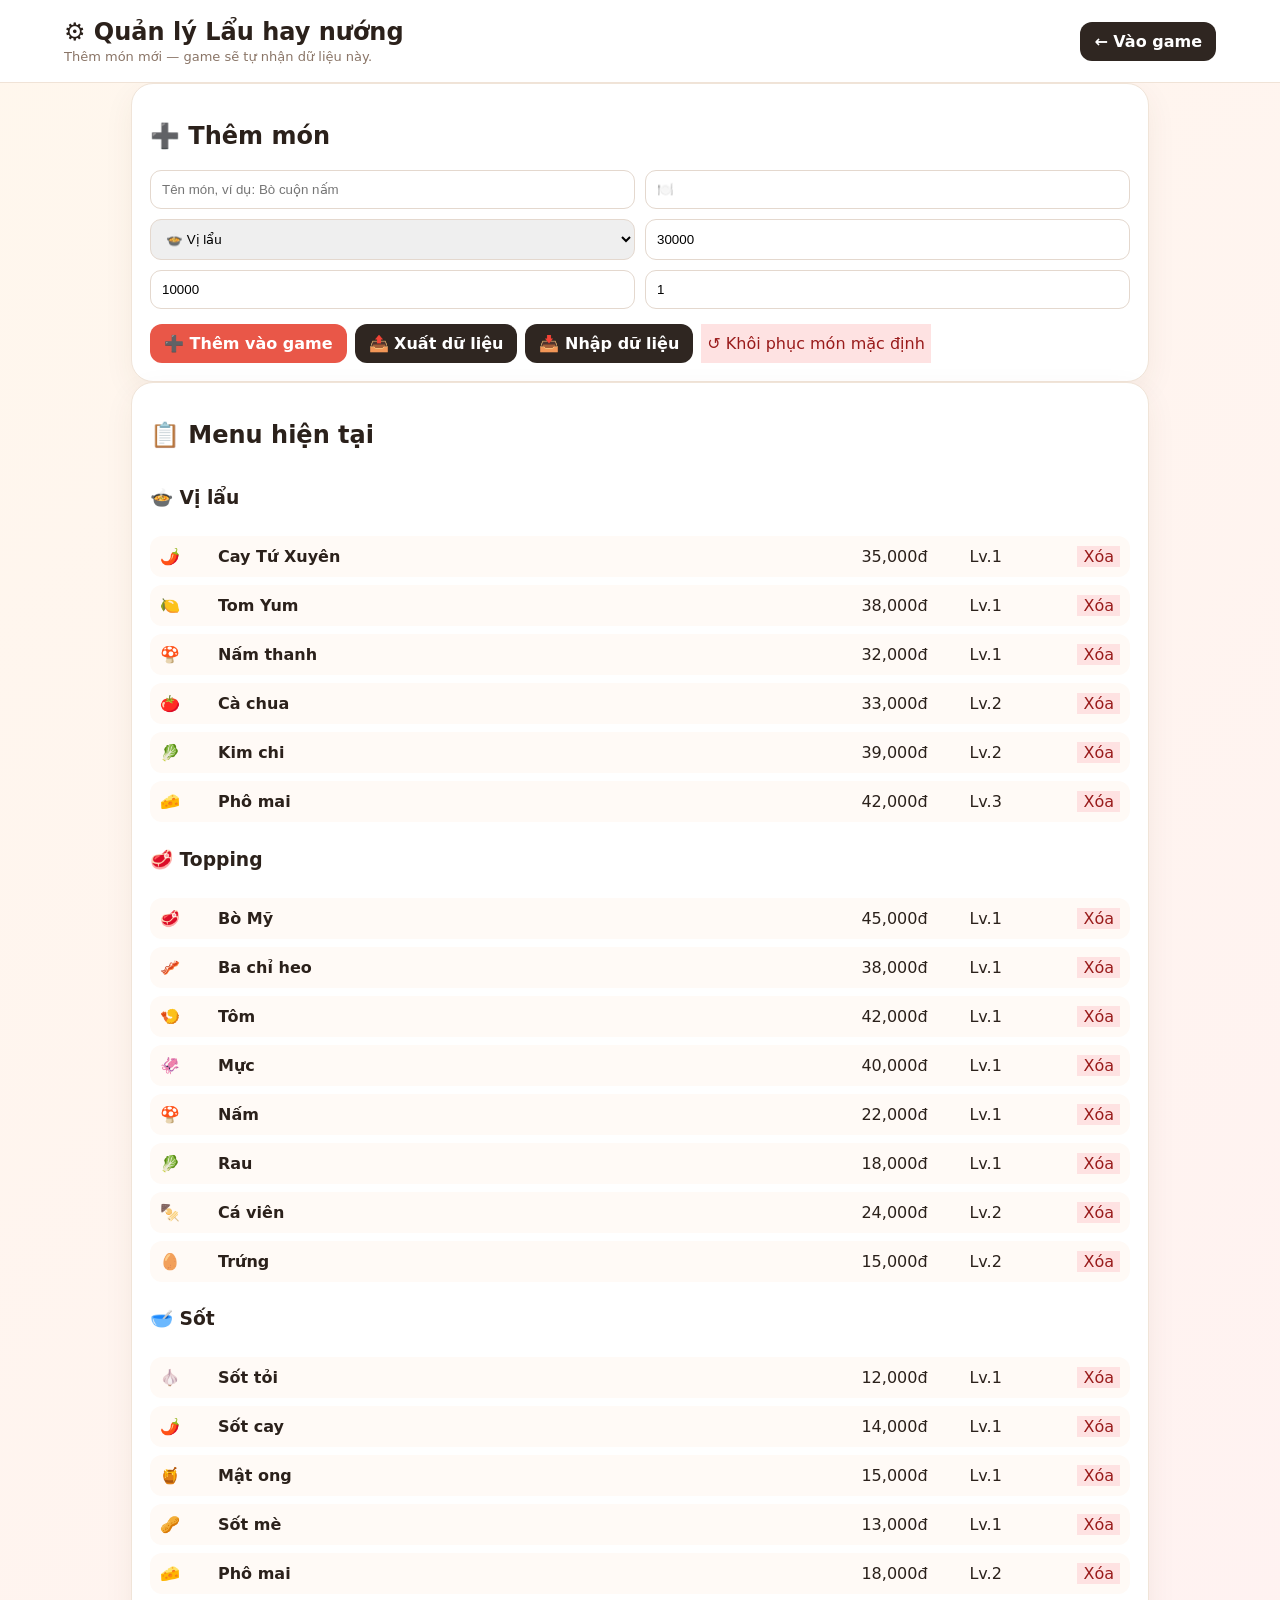
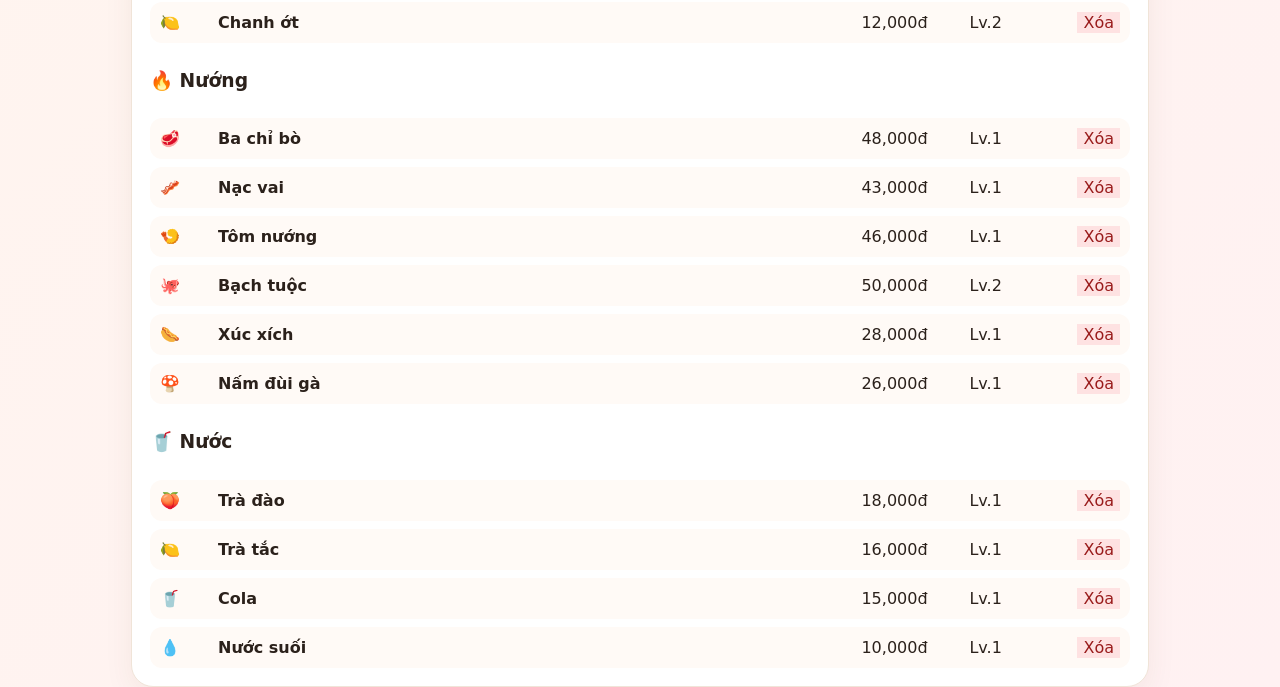
==== admin.html @ e42fa0ba "Add files via upload" ====
<!DOCTYPE html>
<html lang="vi"><head><meta charset="UTF-8"><meta name="viewport" content="width=device-width,initial-scale=1"><title>Quản lý món — Lẩu hay nướng</title><link rel="stylesheet" href="styles.css">
<style>.admin{max-width:1050px;margin:auto}.form{display:grid;grid-template-columns:repeat(2,1fr);gap:10px}.form input,.form select{padding:11px;border:1px solid #e4d8ce;border-radius:11px}.full{grid-column:1/-1}.list{display:grid;gap:8px;margin-top:15px}.row{display:grid;grid-template-columns:50px 1fr 100px 100px auto;gap:8px;align-items:center;padding:10px;background:#fffaf6;border-radius:12px}.danger{background:#fee2e2;color:#991b1b}.tools{display:flex;gap:8px;flex-wrap:wrap;margin-top:15px}@media(max-width:650px){.form{grid-template-columns:1fr}.row{grid-template-columns:40px 1fr auto}.row .hide{display:none}}</style>
</head><body><header class="topbar"><div><div class="logo">⚙️ Quản lý <span>Lẩu hay nướng</span></div><div class="sub">Thêm món mới — game sẽ tự nhận dữ liệu này.</div></div><button class="secondary" onclick="location.href='index.html'">← Vào game</button></header>
<main class="admin">
<div class="card"><h2>➕ Thêm món</h2><div class="form">
<input id="name" placeholder="Tên món, ví dụ: Bò cuộn nấm">
<input id="emoji" placeholder="Emoji, ví dụ: 🥩" value="🍽️">
<select id="cat"><option value="broth">🍲 Vị lẩu</option><option value="topping">🥩 Topping</option><option value="sauce">🥣 Sốt</option><option value="grill">🔥 Nướng</option><option value="drink">🥤 Nước</option></select>
<input id="price" type="number" placeholder="Giá bán" value="30000">
<input id="cost" type="number" placeholder="Giá vốn" value="10000">
<input id="unlock" type="number" placeholder="Mở ở level" value="1">
</div><div class="tools"><button class="primary" onclick="addItem()">➕ Thêm vào game</button><button class="secondary" onclick="exportData()">📤 Xuất dữ liệu</button><label class="secondary">📥 Nhập dữ liệu <input type="file" accept=".json" onchange="importData(event)" hidden></label><button class="danger" onclick="resetData()">↺ Khôi phục món mặc định</button></div></div>
<div class="card"><h2>📋 Menu hiện tại</h2><div id="list" class="list"></div></div>
</main>
<script src="data.js"></script><script>
let data=JSON.parse(localStorage.getItem("lhg_data")||"null")||DEFAULT_DATA;
const labels={broth:"🍲 Vị lẩu",topping:"🥩 Topping",sauce:"🥣 Sốt",grill:"🔥 Nướng",drink:"🥤 Nước"};
function save(){localStorage.setItem("lhg_data",JSON.stringify(data))}
function render(){let out="";for(const cat of Object.keys(data)){out+=`<h3>${labels[cat]}</h3>`;for(const x of data[cat])out+=`<div class="row"><span>${x.emoji}</span><b>${x.name}</b><span class="hide">${x.price.toLocaleString()}đ</span><span class="hide">Lv.${x.unlock}</span><button class="danger" onclick="del('${cat}','${x.id}')">Xóa</button></div>`}document.getElementById("list").innerHTML=out}
function addItem(){let name=document.getElementById("name").value.trim();if(!name)return alert("Nhập tên món trước nha!");let cat=document.getElementById("cat").value;data[cat].push({id:cat+"_"+Date.now(),name,emoji:document.getElementById("emoji").value||"🍽️",price:+document.getElementById("price").value||0,cost:+document.getElementById("cost").value||0,unlock:+document.getElementById("unlock").value||1});save();render();document.getElementById("name").value=""}
function del(cat,id){data[cat]=data[cat].filter(x=>x.id!==id);save();render()}
function resetData(){if(confirm("Khôi phục toàn bộ món mặc định?")){data=structuredClone(DEFAULT_DATA);save();render()}}
function exportData(){let blob=new Blob([JSON.stringify(data,null,2)],{type:"application/json"}),a=document.createElement("a");a.href=URL.createObjectURL(blob);a.download="lau-hay-nuong-menu.json";a.click()}
function importData(e){let f=e.target.files[0];if(!f)return;let r=new FileReader();r.onload=()=>{try{data=JSON.parse(r.result);save();render()}catch{alert("File JSON không hợp lệ")}};r.readAsText(f)}
render();
</script></body></html>
---- styles.css ----
*{box-sizing:border-box}body{margin:0;font-family:system-ui,-apple-system,BlinkMacSystemFont,"Segoe UI",sans-serif;background:linear-gradient(135deg,#fff7ed,#fff1f2);color:#2b211b}button{font:inherit;border:0;cursor:pointer}.topbar{padding:18px 5%;display:flex;justify-content:space-between;align-items:center;background:#fff;border-bottom:1px solid #f0e3d7;position:sticky;top:0;z-index:5}.logo{font-size:24px;font-weight:900}.sub{font-size:13px;color:#8a7567;margin-top:3px}.stats{display:flex;gap:12px;flex-wrap:wrap}.stats span{background:#fff7ed;padding:9px 12px;border-radius:14px}.hero{margin-bottom:18px;display:flex;justify-content:space-between;align-items:center;gap:15px}.hero h1{margin:0;font-size:clamp(25px,4vw,42px)}.hero h1 span{color:#e54b3f}.hero p{color:#806e62}.card{background:#fff;border:1px solid #f0e4d8;border-radius:22px;padding:18px;box-shadow:0 10px 30px #5b392010}main{max-width:1200px;margin:24px auto;padding:0 16px}.game-grid{display:grid;grid-template-columns:minmax(0,1.7fr) minmax(280px,.8fr);gap:18px}.left,.right{display:flex;flex-direction:column;gap:18px}.section-title{display:flex;justify-content:space-between;align-items:center;font-weight:900;margin-bottom:14px}.customer{display:flex;gap:15px;align-items:center}.avatar{font-size:48px;background:#fff7ed;border-radius:18px;padding:12px}.order-pill{display:inline-block;background:#fff0eb;color:#c53d31;padding:7px 10px;border-radius:12px;font-weight:800}.tabs{display:flex;gap:8px;overflow:auto;padding-bottom:10px}.tab{white-space:nowrap;background:#f7f2ed;padding:9px 12px;border-radius:12px}.tab.active{background:#2f2621;color:white}.items{display:grid;grid-template-columns:repeat(auto-fill,minmax(130px,1fr));gap:10px}.item{background:#fffaf6;border:2px solid transparent;border-radius:16px;padding:12px;text-align:left;min-height:105px}.item:hover{transform:translateY(-2px)}.item.selected{border-color:#ef695c;background:#fff0ed}.emoji{font-size:30px}.item-name{font-weight:800;margin-top:4px}.price{font-size:12px;color:#9b8273}.cart{margin-top:15px;padding:13px;border-radius:15px;background:#f8f4f0;display:flex;justify-content:space-between;align-items:center;gap:10px}.primary,.secondary,.upgrade button{padding:10px 14px;border-radius:12px;font-weight:800}.primary{background:#e95748;color:white}.secondary{background:#2f2621;color:white}.order-detail{line-height:1.8}.req{display:flex;justify-content:space-between;border-bottom:1px dashed #eaded3;padding:6px 0}.req b{color:#c64538}.upgrade{display:grid;grid-template-columns:1fr auto auto;gap:8px;align-items:center;padding:10px 0;border-bottom:1px solid #f0e8e1}.upgrade button{background:#f4ece5;font-size:12px}.toast{position:fixed;left:50%;bottom:25px;transform:translateX(-50%);background:#2d2520;color:white;padding:12px 18px;border-radius:14px;z-index:20;box-shadow:0 8px 30px #0003}.good{background:#287b4e}.bad{background:#ad3d38}@media(max-width:800px){.topbar{align-items:flex-start;gap:10px;flex-direction:column}.game-grid{grid-template-columns:1fr}.hero{align-items:flex-start;flex-direction:column}.cart{align-items:stretch;flex-direction:column}.cart button{width:100%}}
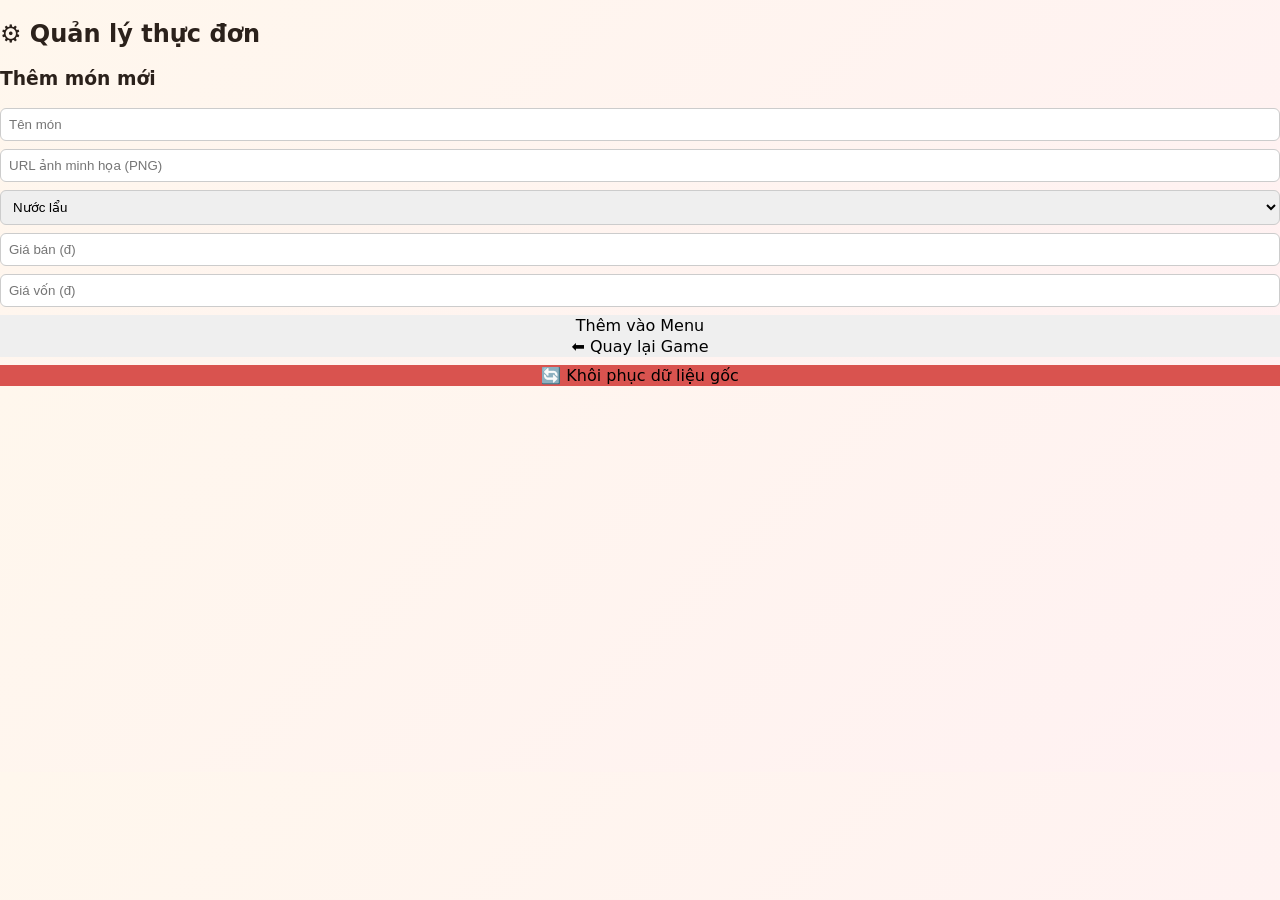
==== commit dd221419: "Update admin.html" ====
--- a/admin.html
+++ b/admin.html
@@ -1,27 +1,65 @@
 <!DOCTYPE html>
-<html lang="vi"><head><meta charset="UTF-8"><meta name="viewport" content="width=device-width,initial-scale=1"><title>Quản lý món — Lẩu hay nướng</title><link rel="stylesheet" href="styles.css">
-<style>.admin{max-width:1050px;margin:auto}.form{display:grid;grid-template-columns:repeat(2,1fr);gap:10px}.form input,.form select{padding:11px;border:1px solid #e4d8ce;border-radius:11px}.full{grid-column:1/-1}.list{display:grid;gap:8px;margin-top:15px}.row{display:grid;grid-template-columns:50px 1fr 100px 100px auto;gap:8px;align-items:center;padding:10px;background:#fffaf6;border-radius:12px}.danger{background:#fee2e2;color:#991b1b}.tools{display:flex;gap:8px;flex-wrap:wrap;margin-top:15px}@media(max-width:650px){.form{grid-template-columns:1fr}.row{grid-template-columns:40px 1fr auto}.row .hide{display:none}}</style>
-</head><body><header class="topbar"><div><div class="logo">⚙️ Quản lý <span>Lẩu hay nướng</span></div><div class="sub">Thêm món mới — game sẽ tự nhận dữ liệu này.</div></div><button class="secondary" onclick="location.href='index.html'">← Vào game</button></header>
-<main class="admin">
-<div class="card"><h2>➕ Thêm món</h2><div class="form">
-<input id="name" placeholder="Tên món, ví dụ: Bò cuộn nấm">
-<input id="emoji" placeholder="Emoji, ví dụ: 🥩" value="🍽️">
-<select id="cat"><option value="broth">🍲 Vị lẩu</option><option value="topping">🥩 Topping</option><option value="sauce">🥣 Sốt</option><option value="grill">🔥 Nướng</option><option value="drink">🥤 Nước</option></select>
-<input id="price" type="number" placeholder="Giá bán" value="30000">
-<input id="cost" type="number" placeholder="Giá vốn" value="10000">
-<input id="unlock" type="number" placeholder="Mở ở level" value="1">
-</div><div class="tools"><button class="primary" onclick="addItem()">➕ Thêm vào game</button><button class="secondary" onclick="exportData()">📤 Xuất dữ liệu</button><label class="secondary">📥 Nhập dữ liệu <input type="file" accept=".json" onchange="importData(event)" hidden></label><button class="danger" onclick="resetData()">↺ Khôi phục món mặc định</button></div></div>
-<div class="card"><h2>📋 Menu hiện tại</h2><div id="list" class="list"></div></div>
-</main>
-<script src="data.js"></script><script>
-let data=JSON.parse(localStorage.getItem("lhg_data")||"null")||DEFAULT_DATA;
-const labels={broth:"🍲 Vị lẩu",topping:"🥩 Topping",sauce:"🥣 Sốt",grill:"🔥 Nướng",drink:"🥤 Nước"};
-function save(){localStorage.setItem("lhg_data",JSON.stringify(data))}
-function render(){let out="";for(const cat of Object.keys(data)){out+=`<h3>${labels[cat]}</h3>`;for(const x of data[cat])out+=`<div class="row"><span>${x.emoji}</span><b>${x.name}</b><span class="hide">${x.price.toLocaleString()}đ</span><span class="hide">Lv.${x.unlock}</span><button class="danger" onclick="del('${cat}','${x.id}')">Xóa</button></div>`}document.getElementById("list").innerHTML=out}
-function addItem(){let name=document.getElementById("name").value.trim();if(!name)return alert("Nhập tên món trước nha!");let cat=document.getElementById("cat").value;data[cat].push({id:cat+"_"+Date.now(),name,emoji:document.getElementById("emoji").value||"🍽️",price:+document.getElementById("price").value||0,cost:+document.getElementById("cost").value||0,unlock:+document.getElementById("unlock").value||1});save();render();document.getElementById("name").value=""}
-function del(cat,id){data[cat]=data[cat].filter(x=>x.id!==id);save();render()}
-function resetData(){if(confirm("Khôi phục toàn bộ món mặc định?")){data=structuredClone(DEFAULT_DATA);save();render()}}
-function exportData(){let blob=new Blob([JSON.stringify(data,null,2)],{type:"application/json"}),a=document.createElement("a");a.href=URL.createObjectURL(blob);a.download="lau-hay-nuong-menu.json";a.click()}
-function importData(e){let f=e.target.files[0];if(!f)return;let r=new FileReader();r.onload=()=>{try{data=JSON.parse(r.result);save();render()}catch{alert("File JSON không hợp lệ")}};r.readAsText(f)}
-render();
-</script></body></html>+<html lang="vi">
+<head>
+  <meta charset="UTF-8">
+  <meta name="viewport" content="width=device-width, initial-scale=1.0">
+  <title>Quản lý món - Tiệm Lẩu</title>
+  <link rel="stylesheet" href="styles.css">
+</head>
+<body>
+  <div id="app">
+    <div class="store-banner">
+      <h2>⚙️ Quản lý thực đơn</h2>
+    </div>
+
+    <div class="quest-box">
+      <h3>Thêm món mới</h3>
+      <div style="display: flex; flex-direction: column; gap: 8px;">
+        <input type="text" id="itemName" placeholder="Tên món" style="padding: 8px; border-radius: 6px; border: 1px solid #ccc;">
+        <input type="text" id="itemImg" placeholder="URL ảnh minh họa (PNG)" style="padding: 8px; border-radius: 6px; border: 1px solid #ccc;">
+        <select id="itemCat" style="padding: 8px; border-radius: 6px; border: 1px solid #ccc;">
+          <option value="broth">Nước lẩu</option>
+          <option value="topping">Topping / Đồ nướng</option>
+        </select>
+        <input type="number" id="itemPrice" placeholder="Giá bán (đ)" style="padding: 8px; border-radius: 6px; border: 1px solid #ccc;">
+        <input type="number" id="itemCost" placeholder="Giá vốn (đ)" style="padding: 8px; border-radius: 6px; border: 1px solid #ccc;">
+        <button class="btn-primary" onclick="addNewItem()">Thêm vào Menu</button>
+      </div>
+    </div>
+
+    <button class="btn-secondary" onclick="location.href='index.html'" style="width: 100%;">⬅️ Quay lại Game</button>
+    <button class="btn-primary" onclick="resetDefaultData()" style="width: 100%; margin-top: 8px; background: #d9534f;">🔄 Khôi phục dữ liệu gốc</button>
+  </div>
+
+  <script src="data.js"></script>
+  <script>
+    function addNewItem() {
+      let name = document.getElementById("itemName").value;
+      let img = document.getElementById("itemImg").value || "https://cdn-icons-png.flaticon.com/512/3081/3081829.png";
+      let cat = document.getElementById("itemCat").value;
+      let price = parseInt(document.getElementById("itemPrice").value) || 20000;
+      let cost = parseInt(document.getElementById("itemCost").value) || 8000;
+
+      if (!name) return alert("Vui lòng nhập tên món!");
+
+      let localData = JSON.parse(localStorage.getItem("lhg_data") || "null") || DEFAULT_DATA;
+      let newId = cat[0] + Date.now();
+      
+      localData[cat].push({ id: newId, name, img, price, cost, unlock: 1 });
+      localStorage.setItem("lhg_data", JSON.stringify(localData));
+      
+      alert("Đã thêm món mới thành công!");
+      location.href = "index.html";
+    }
+
+    function resetDefaultData() {
+      if (confirm("Xác nhận xóa hết dữ liệu và khôi phục mặc định?")) {
+        localStorage.removeItem("lhg_data");
+        localStorage.removeItem("lhg_state");
+        alert("Đã khôi phục mặc định!");
+        location.href = "index.html";
+      }
+    }
+  </script>
+</body>
+</html>
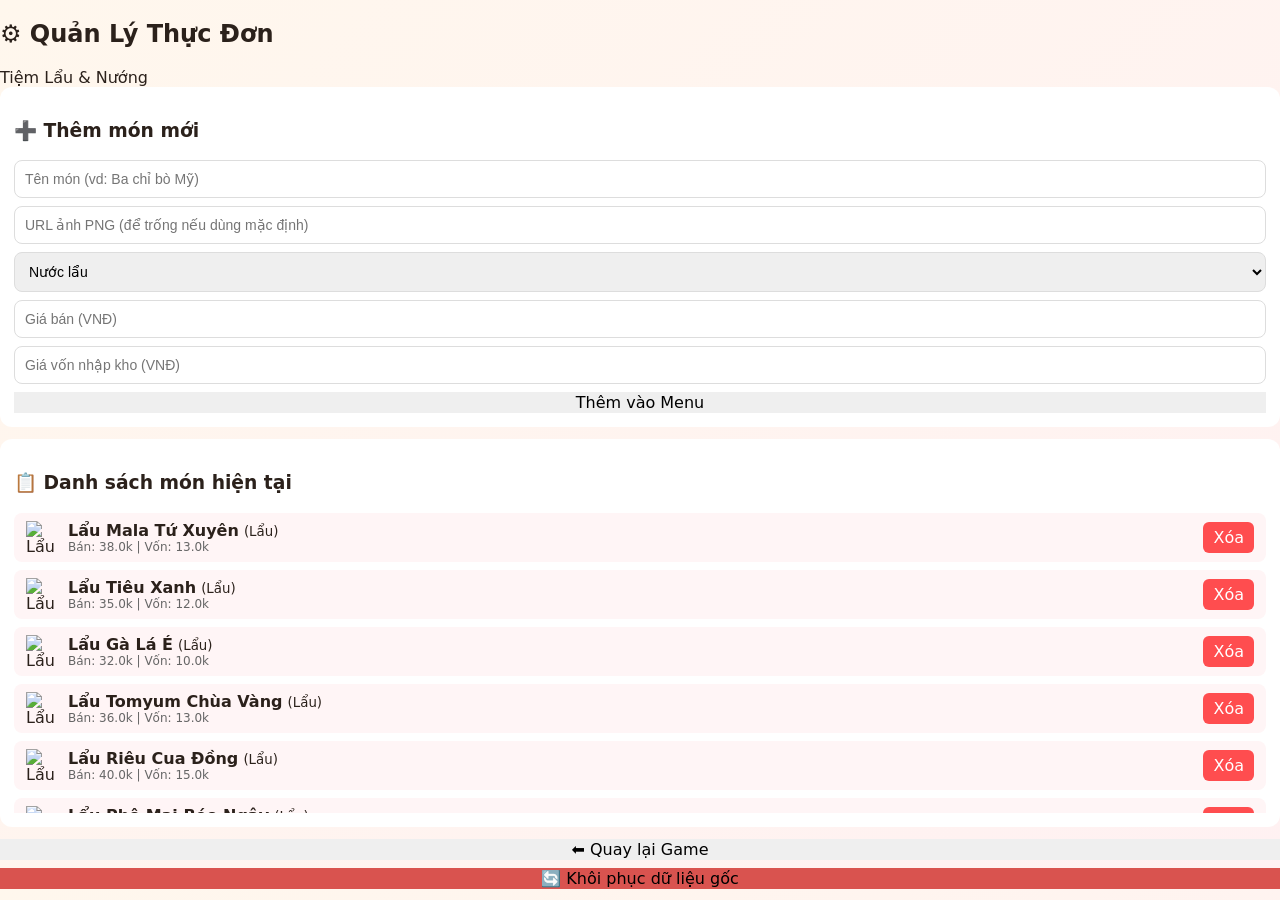
==== commit 3f71c3f9: "Update admin.html" ====
--- a/admin.html
+++ b/admin.html
@@ -3,63 +3,117 @@
 <head>
   <meta charset="UTF-8">
   <meta name="viewport" content="width=device-width, initial-scale=1.0">
-  <title>Quản lý món - Tiệm Lẩu</title>
+  <title>Quản Lý Menu - Tiệm Lẩu & Nướng</title>
   <link rel="stylesheet" href="styles.css">
+  <style>
+    .admin-card { background: white; padding: 14px; border-radius: 12px; margin-bottom: 12px; }
+    .form-group { display: flex; flex-direction: column; gap: 8px; margin-top: 8px; }
+    .form-control { padding: 10px; border-radius: 8px; border: 1px solid #ddd; font-size: 14px; }
+    .item-manage-list { display: flex; flex-direction: column; gap: 8px; max-height: 300px; overflow-y: auto; margin-top: 8px; }
+    .manage-item { display: flex; align-items: center; justify-content: space-between; background: #fff5f6; padding: 8px 12px; border-radius: 8px; }
+    .manage-item img { width: 32px; height: 32px; object-fit: contain; }
+    .btn-del { background: #ff4d4f; color: white; border: none; padding: 6px 10px; border-radius: 6px; cursor: pointer; }
+  </style>
 </head>
 <body>
   <div id="app">
     <div class="store-banner">
-      <h2>⚙️ Quản lý thực đơn</h2>
+      <h2>⚙️ Quản Lý Thực Đơn</h2>
+      <div class="banner-sub">Tiệm Lẩu & Nướng</div>
     </div>
 
-    <div class="quest-box">
-      <h3>Thêm món mới</h3>
-      <div style="display: flex; flex-direction: column; gap: 8px;">
-        <input type="text" id="itemName" placeholder="Tên món" style="padding: 8px; border-radius: 6px; border: 1px solid #ccc;">
-        <input type="text" id="itemImg" placeholder="URL ảnh minh họa (PNG)" style="padding: 8px; border-radius: 6px; border: 1px solid #ccc;">
-        <select id="itemCat" style="padding: 8px; border-radius: 6px; border: 1px solid #ccc;">
+    <!-- FORM THÊM MÓN -->
+    <div class="admin-card">
+      <h3>➕ Thêm món mới</h3>
+      <div class="form-group">
+        <input type="text" id="itemName" class="form-control" placeholder="Tên món (vd: Ba chỉ bò Mỹ)">
+        <input type="text" id="itemImg" class="form-control" placeholder="URL ảnh PNG (để trống nếu dùng mặc định)">
+        <select id="itemCat" class="form-control">
           <option value="broth">Nước lẩu</option>
           <option value="topping">Topping / Đồ nướng</option>
         </select>
-        <input type="number" id="itemPrice" placeholder="Giá bán (đ)" style="padding: 8px; border-radius: 6px; border: 1px solid #ccc;">
-        <input type="number" id="itemCost" placeholder="Giá vốn (đ)" style="padding: 8px; border-radius: 6px; border: 1px solid #ccc;">
+        <input type="number" id="itemPrice" class="form-control" placeholder="Giá bán (VNĐ)">
+        <input type="number" id="itemCost" class="form-control" placeholder="Giá vốn nhập kho (VNĐ)">
         <button class="btn-primary" onclick="addNewItem()">Thêm vào Menu</button>
       </div>
     </div>
 
-    <button class="btn-secondary" onclick="location.href='index.html'" style="width: 100%;">⬅️ Quay lại Game</button>
-    <button class="btn-primary" onclick="resetDefaultData()" style="width: 100%; margin-top: 8px; background: #d9534f;">🔄 Khôi phục dữ liệu gốc</button>
+    <!-- DANH SÁCH MÓN HIỆN CÓ -->
+    <div class="admin-card">
+      <h3>📋 Danh sách món hiện tại</h3>
+      <div class="item-manage-list" id="manageList"></div>
+    </div>
+
+    <button class="btn-secondary" onclick="location.href='index.html'" style="width: 100%; margin-bottom: 8px;">⬅️ Quay lại Game</button>
+    <button class="btn-primary" onclick="resetDefaultData()" style="width: 100%; background: #d9534f;">🔄 Khôi phục dữ liệu gốc</button>
   </div>
 
   <script src="data.js"></script>
   <script>
+    let localData = JSON.parse(localStorage.getItem("lhg_data") || "null") || DEFAULT_DATA;
+
+    function renderManageList() {
+      const container = document.getElementById("manageList");
+      let allItems = [
+        ...localData.broth.map(x => ({ ...x, cat: "broth", catName: "Lẩu" })),
+        ...localData.topping.map(x => ({ ...x, cat: "topping", catName: "Topping" }))
+      ];
+
+      container.innerHTML = allItems.map(item => `
+        <div class="manage-item">
+          <img src="${item.img}" alt="${item.name}">
+          <div style="flex: 1; margin-left: 10px;">
+            <b>${item.name}</b> <small>(${item.catName})</small>
+            <div style="font-size: 12px; color: #666;">Bán: ${(item.price/1000).toFixed(1)}k | Vốn: ${(item.cost/1000).toFixed(1)}k</div>
+          </div>
+          <button class="btn-del" onclick="deleteItem('${item.cat}', '${item.id}')">Xóa</button>
+        </div>
+      `).join("");
+    }
+
     function addNewItem() {
-      let name = document.getElementById("itemName").value;
-      let img = document.getElementById("itemImg").value || "https://cdn-icons-png.flaticon.com/512/3081/3081829.png";
+      let name = document.getElementById("itemName").value.trim();
+      let img = document.getElementById("itemImg").value.trim();
       let cat = document.getElementById("itemCat").value;
-      let price = parseInt(document.getElementById("itemPrice").value) || 20000;
-      let cost = parseInt(document.getElementById("itemCost").value) || 8000;
+      let price = parseInt(document.getElementById("itemPrice").value) || 25000;
+      let cost = parseInt(document.getElementById("itemCost").value) || 10000;
 
       if (!name) return alert("Vui lòng nhập tên món!");
+      if (!img) {
+        img = cat === "broth" 
+          ? "https://cdn-icons-png.flaticon.com/512/3081/3081829.png" 
+          : "https://cdn-icons-png.flaticon.com/512/3143/3143643.png";
+      }
 
-      let localData = JSON.parse(localStorage.getItem("lhg_data") || "null") || DEFAULT_DATA;
       let newId = cat[0] + Date.now();
+      localData[cat].push({ id: newId, name, img, price, cost, unlock: 1 });
       
-      localData[cat].push({ id: newId, name, img, price, cost, unlock: 1 });
       localStorage.setItem("lhg_data", JSON.stringify(localData));
+      alert("Đã thêm món mới thành công!");
       
-      alert("Đã thêm món mới thành công!");
-      location.href = "index.html";
+      document.getElementById("itemName").value = "";
+      document.getElementById("itemImg").value = "";
+      renderManageList();
+    }
+
+    function deleteItem(cat, id) {
+      if (confirm("Bạn có chắc chắn muốn xóa món này khỏi menu?")) {
+        localData[cat] = localData[cat].filter(x => x.id !== id);
+        localStorage.setItem("lhg_data", JSON.stringify(localData));
+        renderManageList();
+      }
     }
 
     function resetDefaultData() {
-      if (confirm("Xác nhận xóa hết dữ liệu và khôi phục mặc định?")) {
+      if (confirm("Xác nhận xóa hết dữ liệu tùy chỉnh và khôi phục về mặc định?")) {
         localStorage.removeItem("lhg_data");
         localStorage.removeItem("lhg_state");
-        alert("Đã khôi phục mặc định!");
+        alert("Đã khôi phục dữ liệu mặc định thành công!");
         location.href = "index.html";
       }
     }
+
+    renderManageList();
   </script>
 </body>
 </html>
